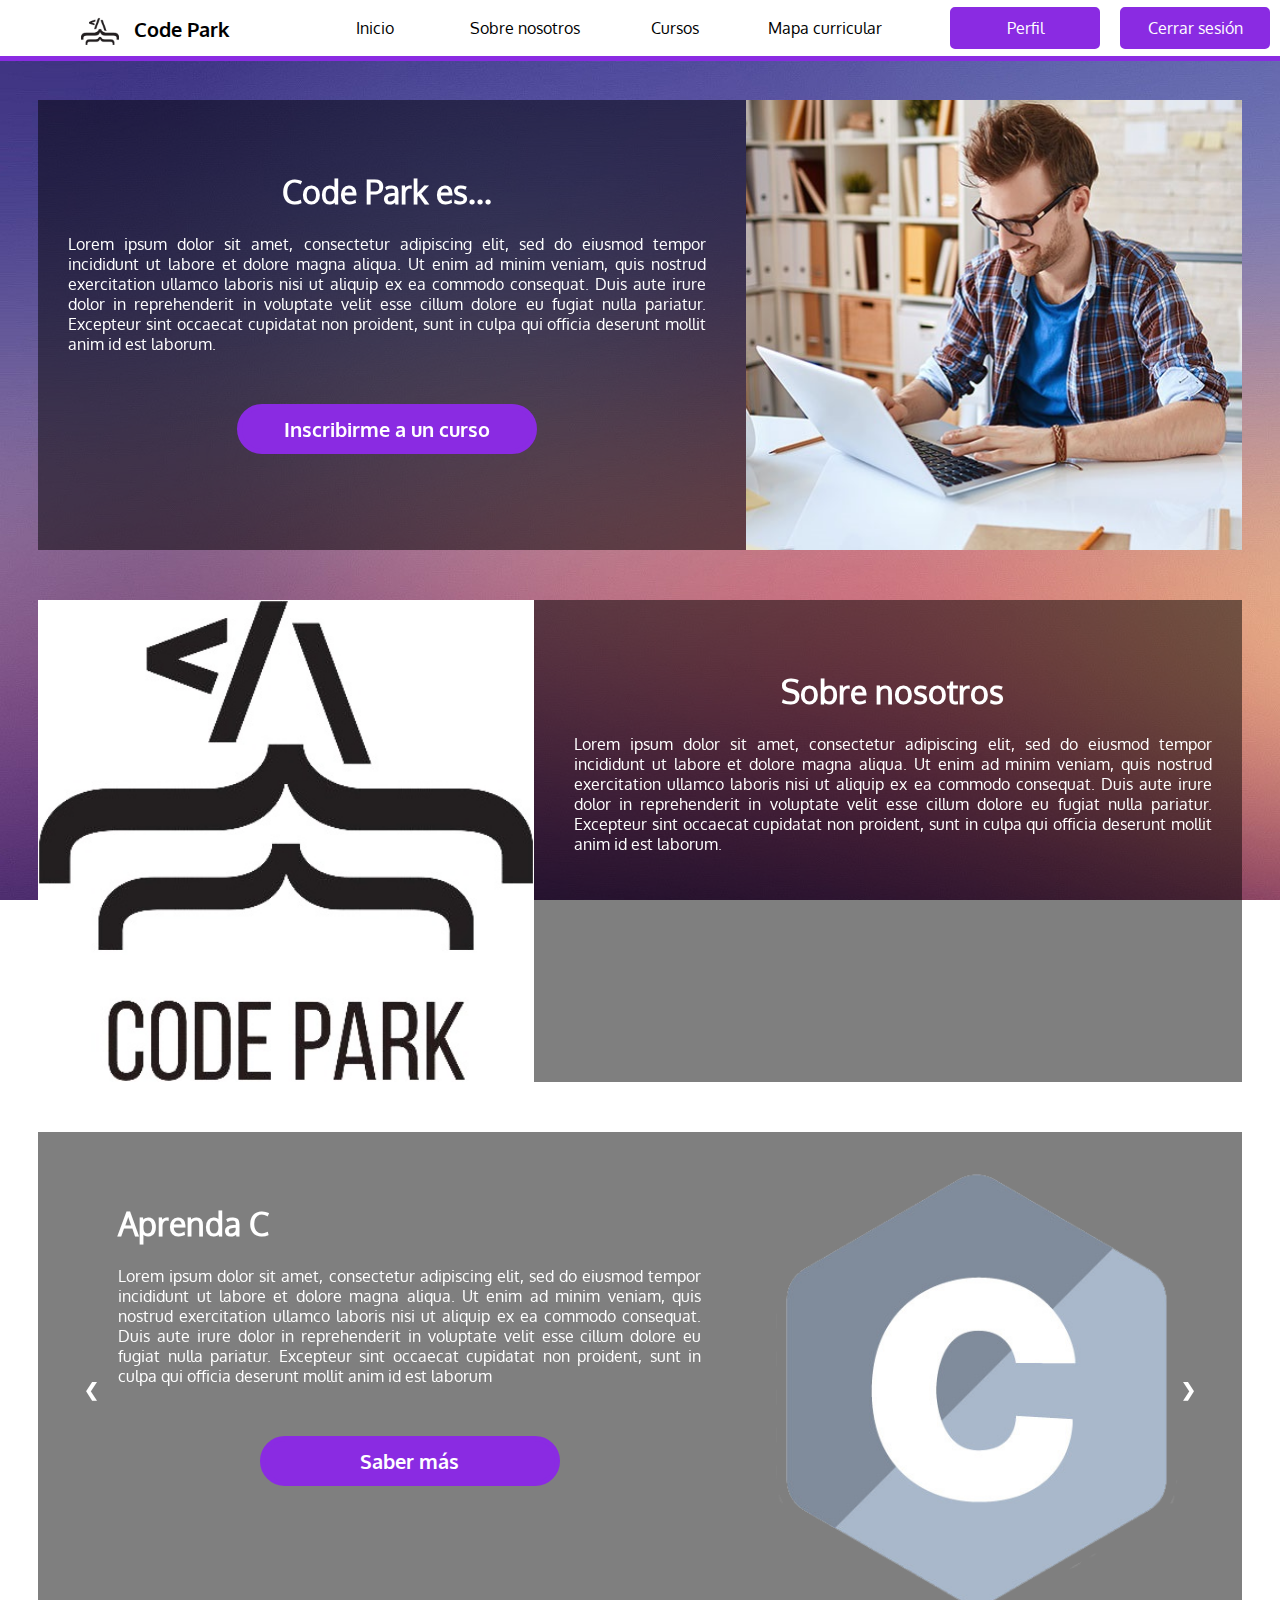
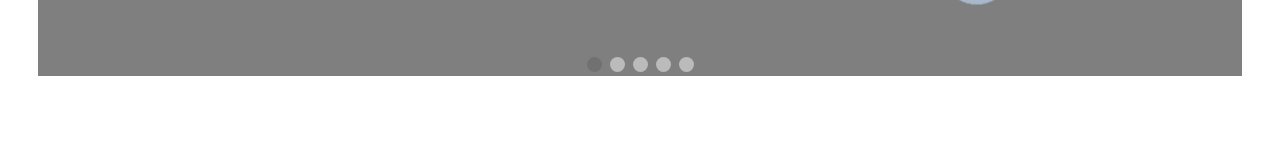
==== Loggeado.html @ 4e35cf75 "Add files via upload" ====
<!DOCTYPE html>
<html lang="en">

<head>
    <meta charset="UTF-8">
    <meta name="viewport" content="width=device-width, initial-scale=1.0">
    <title>Bienvenido a Code Park</title>
    <link rel="stylesheet" href="css/estilo.css">
    <link rel="shortcut icon" href="img/logo.png">
</head>

<body>
    <div id="bg"></div>
    <section id="barraSuperior">
        <ul class="nav-bar-list">
            <li class="nav-bar-list-large large">
                <a href="Loggeado.html">
                    <img src="img/logo.png" class="icon-logo"> Code Park
                </a>
            </li>
            <li class="nav-bar-list-item"><a href="#top">Inicio</a></li>
            <li class="nav-bar-list-item"><a href="#about">Sobre nosotros</a></li>
            <li class="nav-bar-list-item"><a href="#courses">Cursos</a></li>
            <li class="nav-bar-list-item"><a href="mapa_curricular.html">Mapa curricular</a></li>
            <li class="nav-bar-list-item-right"><a href="index.html">Cerrar sesi&oacute;n</a></li>
            <li class="nav-bar-list-item-right"><a href="perfil.html">Perfil</a></li>
        </ul>
    </section>

    <section id="banner" class="componente">
        <div class="row">
            <div class="info-container left-info">
                <h1 class="text-align-center">Code Park es...</h1>
                <p>
                    Lorem ipsum dolor sit amet, consectetur adipiscing elit, sed do eiusmod tempor incididunt ut labore et dolore magna aliqua. Ut enim ad minim veniam, quis nostrud exercitation ullamco laboris nisi ut aliquip ex ea commodo consequat. Duis aute irure dolor
                    in reprehenderit in voluptate velit esse cillum dolore eu fugiat nulla pariatur. Excepteur sint occaecat cupidatat non proident, sunt in culpa qui officia deserunt mollit anim id est laborum.
                </p>
                <div class="text-align-center bnt-container">
                    <a href="Confirmacion_Inscripcion.html"><button class="btn">Inscribirme a un curso</button></a>
                </div>
            </div>
            <div class="right-image">
                <img src="img/programmer.jpg" class="image">
            </div>
        </div>
    </section>

    <section id="about" class="componente">
        <div class="row">
            <div class="left-image">
                <img src="img/logo-with-name-bg-white.jpg" class="image">
            </div>
            <div class="info-container right-info">
                <h1 class="text-align-center">Sobre nosotros</h1>
                <p>
                    Lorem ipsum dolor sit amet, consectetur adipiscing elit, sed do eiusmod tempor incididunt ut labore et dolore magna aliqua. Ut enim ad minim veniam, quis nostrud exercitation ullamco laboris nisi ut aliquip ex ea commodo consequat. Duis aute irure dolor
                    in reprehenderit in voluptate velit esse cillum dolore eu fugiat nulla pariatur. Excepteur sint occaecat cupidatat non proident, sunt in culpa qui officia deserunt mollit anim id est laborum.
                </p>
            </div>
        </div>
    </section>

    <section id="courses" class="componente">
        <div class="slideshow-container">
            <div class="mySlides fade">
                <div class="row">
                    <div class="left-info info-container slider-info">
                        <h1>Aprenda C</h1>
                        <p>Lorem ipsum dolor sit amet, consectetur adipiscing elit, sed do eiusmod tempor incididunt ut labore et dolore magna aliqua. Ut enim ad minim veniam, quis nostrud exercitation ullamco laboris nisi ut aliquip ex ea commodo consequat.
                            Duis aute irure dolor in reprehenderit in voluptate velit esse cillum dolore eu fugiat nulla pariatur. Excepteur sint occaecat cupidatat non proident, sunt in culpa qui officia deserunt mollit anim id est laborum</p>
                        <div class="text-align-center bnt-container">
                            <a href="temarioC.html"><button class="btn">Saber m&aacute;s</button></a>
                        </div>
                    </div>
                    <div class="right-image slider-image">
                        <img src="img/Logo-C.png" class="image">
                    </div>
                </div>
            </div>

            <div class="mySlides fade">
                <div class="row">
                    <div class="left-info info-container slider-info">
                        <h1>Aprenda Python</h1>
                        <p>Lorem ipsum dolor sit amet, consectetur adipiscing elit, sed do eiusmod tempor incididunt ut labore et dolore magna aliqua. Ut enim ad minim veniam, quis nostrud exercitation ullamco laboris nisi ut aliquip ex ea commodo consequat.
                            Duis aute irure dolor in reprehenderit in voluptate velit esse cillum dolore eu fugiat nulla pariatur. Excepteur sint occaecat cupidatat non proident, sunt in culpa qui officia deserunt mollit anim id est laborum</p>
                        <div class="text-align-center bnt-container">
                            <a href="temarioPython.html"><button class="btn">Saber m&aacute;s</button></a>
                        </div>
                    </div>
                    <div class="right-image slider-image">
                        <img src="img/Logo-Python.png" class="image">
                    </div>
                </div>
            </div>

            <div class="mySlides fade">
                <div class="row">
                    <div class="left-info info-container slider-info">
                        <h1>Aprenda PHP</h1>
                        <p>Lorem ipsum dolor sit amet, consectetur adipiscing elit, sed do eiusmod tempor incididunt ut labore et dolore magna aliqua. Ut enim ad minim veniam, quis nostrud exercitation ullamco laboris nisi ut aliquip ex ea commodo consequat.
                            Duis aute irure dolor in reprehenderit in voluptate velit esse cillum dolore eu fugiat nulla pariatur. Excepteur sint occaecat cupidatat non proident, sunt in culpa qui officia deserunt mollit anim id est laborum</p>
                        <div class="text-align-center bnt-container">
                            <a href="temarioPHP.html"><button class="btn">Saber m&aacute;s</button></a>
                        </div>
                    </div>
                    <div class="right-image slider-image">
                        <img src="img/Logo-PHP.png" class="image">
                    </div>
                </div>
            </div>

            <div class="mySlides fade">
                <div class="row">
                    <div class="left-info info-container slider-info">
                        <h1>Aprenda Web</h1>
                        <p>Lorem ipsum dolor sit amet, consectetur adipiscing elit, sed do eiusmod tempor incididunt ut labore et dolore magna aliqua. Ut enim ad minim veniam, quis nostrud exercitation ullamco laboris nisi ut aliquip ex ea commodo consequat.
                            Duis aute irure dolor in reprehenderit in voluptate velit esse cillum dolore eu fugiat nulla pariatur. Excepteur sint occaecat cupidatat non proident, sunt in culpa qui officia deserunt mollit anim id est laborum</p>
                        <div class="text-align-center bnt-container">
                            <a href="temarioWeb.html"><button class="btn">Saber m&aacute;s</button></a>
                        </div>
                    </div>
                    <div class="right-image slider-image">
                        <img src="img/Logo-Web.png" class="image">
                    </div>
                </div>
            </div>

            <div class="mySlides fade">
                <div class="row">
                    <div class="left-info info-container slider-info">
                        <h1>Aprenda Java</h1>
                        <p>Lorem ipsum dolor sit amet, consectetur adipiscing elit, sed do eiusmod tempor incididunt ut labore et dolore magna aliqua. Ut enim ad minim veniam, quis nostrud exercitation ullamco laboris nisi ut aliquip ex ea commodo consequat.
                            Duis aute irure dolor in reprehenderit in voluptate velit esse cillum dolore eu fugiat nulla pariatur. Excepteur sint occaecat cupidatat non proident, sunt in culpa qui officia deserunt mollit anim id est laborum</p>
                        <div class="text-align-center bnt-container">
                            <a href="temarioJava.html"><button class="btn">Saber m&aacute;s</button></a>
                        </div>
                    </div>
                    <div class="right-image slider-image">
                        <img src="img/Logo-Java.png" class="image">
                    </div>
                </div>
            </div>
            <a class="prev" onclick="plusSlides(-1)">&#10094;</a>
            <a class="next" onclick="plusSlides(1)">&#10095;</a>
        </div>
        <br>

        <!-- The dots/circles -->
        <div style="text-align:center">
            <span class="dot" onclick="currentSlide(1)"></span>
            <span class="dot" onclick="currentSlide(2)"></span>
            <span class="dot" onclick="currentSlide(3)"></span>
            <span class="dot" onclick="currentSlide(4)"></span>
            <span class="dot" onclick="currentSlide(5)"></span>
        </div>
    </section>

    <footer>
        <p class="text-align-center">Sitio creado por alumnos de la Escuela Superior de C&oacute;mputo | Tecnolog&iacute;as para la Web | Grupo 2CV10 | Semestre 2021-1</p>
    </footer>
    <script src="js/carrusel.js"></script>
</body>

</html>
---- css/estilo.css ----
:root {
    --main-color: blueviolet;
    --sec-color: white;
    --footer-color: #313131;
}

@font-face {
    font-family: Oxygen;
    src: url("../fonts/Oxygen-Regular.ttf")
}

@font-face {
    font-family: Oxygen-bold;
    src: url("../fonts/Oxygen-Bold.ttf");
}

html {
    font-family: Oxygen;
    scroll-behavior: smooth;
}

footer {
    position: relative;
    width: 100%;
    margin-left: 0px;
    font-size: 15px;
    color: var(--sec-color);
}

p {
    text-align: justify;
}

.text-align-center {
    text-align: center;
}

#bg {
    background-image: url("../img/background.jpg");
    width: 100%;
    height: 100%;
    z-index: -999;
    position: fixed;
    top: 0;
    left: 0;
}


/*---------------------------------------
    BARRA SUPERIOR       
-----------------------------------------*/

#barraSuperior {
    z-index: 1;
    background-color: var(--sec-color);
    position: fixed;
    top: 0px;
    left: 0px;
    width: 100%;
    border-bottom-style: solid;
    border-width: 5px;
    border-color: var(--main-color);
}

.nav-bar-list {
    list-style-type: none;
    margin: 0;
    padding: 0;
}

.nav-bar-list-item,
.nav-bar-list-large {
    padding-top: 10px;
    padding-bottom: 10px;
    width: 150px;
    float: left;
    transition: 0.3s;
}

.nav-bar-list-item-right {
    margin-right: 10px;
    margin-left: 10px;
    padding-top: 7px;
    width: 150px;
    float: right;
    transition: 0.3s;
}

.large {
    font-family: Oxygen-bold;
    padding-top: 8px;
    padding-bottom: 0px;
    font-size: 20px;
    width: 300px;
}

.nav-bar-list-item a,
.nav-bar-list-large a {
    color: #000000;
    text-align: center;
    text-decoration: none;
    display: block;
    padding: 8px;
    transition: 0.3s;
}

.nav-bar-list-item-right a {
    color: var(--sec-color);
    text-align: center;
    text-decoration: none;
    display: block;
    border-style: solid;
    border-color: var(--main-color);
    background-color: var(--main-color);
    border-radius: 5px;
    padding: 8px;
    transition: 0.3s;
}

.nav-bar-list-item:hover {
    background-color: var(--main-color);
}

.nav-bar-list-item a:hover {
    color: var(--sec-color)
}

.nav-bar-list-item-right a:hover {
    color: var(--main-color);
    background-color: var(--sec-color);
    border-color: var(--main-color);
}

.icon-logo {
    margin-right: 10px;
    margin-left: 10px;
    height: 30px;
    vertical-align: middle;
}


/*-------------------------------------
    GRID
---------------------------------------*/

.row {
    display: grid;
    grid-template-columns: repeat(12, 1fr);
    grid-gap: 10px;
    grid-auto-rows: minmax(100px, auto);
}


/*------------------------------------------
    Banner
---------------------------------------------*/

.image {
    width: 100%;
    height: 100%;
}

.right-image {
    grid-column-start: 8;
    grid-column-end: 13;
}

.left-image {
    grid-column-start: 1;
    grid-column-end: 6;
}

.info-container {
    padding-top: 50px;
    padding-bottom: 50px;
    padding-left: 30px;
    padding-right: 30px;
    color: var(--sec-color);
}

.right-info {
    grid-column-start: 6;
    grid-column-end: 13;
}

.left-info {
    grid-column-start: 1;
    grid-column-end: 8;
}

.componente {
    background-color: rgba(0, 0, 0, 0.5);
    position: relative;
    margin-right: 30px;
    margin-left: 30px;
    margin-bottom: 50px;
}

#banner {
    margin-top: 100px;
}


/*------------------
    Temario
-------------------*/

.temario {
    margin: auto;
    width: 80%;
}

.link {
    color: var(--sec-color);
}


/*---------------------------------
    Btn
------------------------------------*/

.bnt-container {
    position: relative;
    margin-top: 50px;
}

.btn {
    font-size: 20px;
    font-family: Oxygen-bold;
    width: 300px;
    height: 50px;
    border-style: solid;
    border-color: var(--main-color);
    border-width: 5px;
    border-radius: 30px;
    color: var(--sec-color);
    background-color: var(--main-color);
    transition: 0.5s;
}

.btn:hover {
    border-style: solid;
    border-width: 5px;
    background-color: rgba(0, 0, 0, 0);
    color: var(--sec-color);
    border-color: var(--sec-color);
}


/*-----------------------------
    CARRUSEL
--------------------------------*/

* {
    box-sizing: border-box
}

.slider-info {
    padding-left: 50px;
}

.slider-image {
    margin-top: 30px;
}


/* Slideshow container */

.slideshow-container {
    max-width: 95%;
    position: relative;
    margin: auto;
}


/* Hide the images by default */

.mySlides {
    display: none;
}


/* Next & previous buttons */

.prev,
.next {
    cursor: pointer;
    position: absolute;
    top: 50%;
    width: auto;
    margin-top: -22px;
    padding: 16px;
    color: white;
    font-weight: bold;
    font-size: 18px;
    transition: 0.6s ease;
    border-radius: 0 3px 3px 0;
    user-select: none;
}


/* Position the "next button" to the right */

.next {
    right: 0;
    border-radius: 3px 0 0 3px;
}


/* On hover, add a black background color with a little bit see-through */

.prev:hover,
.next:hover {
    background-color: rgba(0, 0, 0, 0.8);
}


/* Caption text */

.text {
    color: #f2f2f2;
    font-size: 15px;
    padding: 8px 12px;
    position: absolute;
    bottom: 8px;
    width: 100%;
    text-align: center;
}


/* Number text (1/3 etc) */

.numbertext {
    color: #f2f2f2;
    font-size: 12px;
    padding: 8px 12px;
    position: absolute;
    top: 0;
}


/* The dots/bullets/indicators */

.dot {
    cursor: pointer;
    height: 15px;
    width: 15px;
    margin: 0 2px;
    background-color: #bbb;
    border-radius: 50%;
    display: inline-block;
    transition: background-color 0.6s ease;
}

.carrusel-active,
.dot:hover {
    background-color: #717171;
}


/* Fading animation */

.fade {
    -webkit-animation-name: fade;
    -webkit-animation-duration: 1.5s;
    animation-name: fade;
    animation-duration: 1.5s;
}

@-webkit-keyframes fade {
    from {
        opacity: .4
    }
    to {
        opacity: 1
    }
}

@keyframes fade {
    from {
        opacity: .4
    }
    to {
        opacity: 1
    }
}


/* ------------------------------
    Acordeones del temario
---------------------------------*/

.accordion {
    background-color: #eee;
    color: #444;
    cursor: pointer;
    padding: 18px;
    width: 100%;
    border: none;
    text-align: left;
    outline: none;
    font-size: 15px;
    transition: 0.4s;
}

.active,
.accordion:hover {
    background-color: #ccc;
}

.accordion:after {
    content: '\002B';
    color: #777;
    font-weight: bold;
    float: right;
    margin-left: 5px;
}

.active:after {
    content: "\2212";
}

.panel {
    padding: 0 18px;
    background-color: white;
    max-height: 0;
    overflow: hidden;
    transition: max-height 0.2s ease-out;
}


/*-----------------
    registro e inicio de sesion
*/

#login {
    position: relative;
    background: white;
    margin-top: 60px;
}

#crear {
    position: relative;
    background: white;
}
.crar{
    position: relative;
    top: 18px;
    margin-bottom: 50px;
    padding-top: 50px;
    padding-bottom: 50px;
    padding-left: 30px;
    padding-right: 30px;
    height: 770px;
}
.inicio {
    text-align: center;
    position: relative;
    bottom: 20px;
    font-size: 30px;
    font-family: Oxygen-Bold;
}

.form {
    position: relative;
    background: #FFFFFF;
    max-width: 350px;
    margin: 0 auto;
    padding: 20px;
    border-top-left-radius: 10px;
    border-top-right-radius: 10px;
    border-bottom-left-radius: 10px;
    border-bottom-right-radius: 10px;
    text-align: center;
}

.form .thumbnail {
    background: blueviolet;
    width: 150px;
    height: 150px;
    margin: 0 auto 30px;
    padding: 50px 30px;
    border-top-left-radius: 100%;
    border-top-right-radius: 100%;
    border-bottom-left-radius: 100%;
    border-bottom-right-radius: 100%;
    box-sizing: border-box;
}

.form .thumbnail img {
    display: block;
    width: 100%;
}

.form input {
    outline: 0;
    background: #f2f2f2;
    width: 100%;
    border: 0;
    margin: 0 0 15px;
    padding: 15px;
    border-top-left-radius: 3px;
    border-top-right-radius: 3px;
    border-bottom-left-radius: 3px;
    border-bottom-right-radius: 3px;
    box-sizing: border-box;
    font-size: 14px;
}

.form button {
    outline: 0;
    background: blueviolet;
    width: 100%;
    border: 0;
    padding: 15px;
    border-top-left-radius: 3px;
    border-top-right-radius: 3px;
    border-bottom-left-radius: 3px;
    border-bottom-right-radius: 3px;
    color: #FFFFFF;
    font-size: 14px;
    -webkit-transition: all 0.3 ease;
    transition: all 0.3 ease;
    cursor: pointer;
}

.form .message {
    margin: 15px 0 0;
    color: #b3b3b3;
    font-size: 12px;
}

.form .message a {
    color: blueviolet;
    text-decoration: none;
}
/*-----------------
    Mapa curricular
*/
.mapa{
    position: relative;
    left: 18%;
}
table.mapa {
    width: 900px;
    height: 800px;
  }
table.mapa td, table.mapa th {
    
    font-size: larger;
    border-radius: 10px;
    border: 5px solid white;
/*-----------------
   Certificados
*/
}
.r1,.r2,.r3{
    position:relative;
    width: 500px;
}
.r2{
    bottom: 650px;
    left: 32.5%;
}
.r3{
    bottom: 1240px;
    left: 65%;
}
#cert{
    position: relative;
    bottom: 20px;
    margin-bottom: 90px;
    padding-top: 80px;
    padding-bottom: 50px;
    padding-left: 30px;
    padding-right: 30px;
    height: 650px;
}
.c1,.c2,.c3{
    width: 400px;
    margin-top: 10px;
    margin-left: auto;
    margin-right: auto;
}
.desc{
    bottom: 40px;
    border-radius: 20px 20px 20px 20px;
}
#ini{
    position: relative;
    top: 60px;
    margin-bottom: 90px;
}
/* -------------------------------------------------------------------*/
.thumbnail2 {
    background: blueviolet;
    width: 150px;
    height: 150px;
    margin: 0 auto 20px;
    padding: 50px 30px;
    border-top-left-radius: 100%;
    border-top-right-radius: 100%;
    border-bottom-left-radius: 100%;
    border-bottom-right-radius: 100%;
    box-sizing: border-box;
}
.thumbnail2 img {
    display: block;
    width: 100%;
    position: relative;
    bottom: 20px;
}
/* -------------------------------------------------------------------*/
#Backg{
    position: relative;
    background: #FFFFFF;
    width: 70%;
    top: 70px;
    margin: 0 auto;
    padding: 20px;
    border-top-left-radius: 10px;
    border-top-right-radius: 10px;
    border-bottom-left-radius: 10px;
    border-bottom-right-radius: 10px;
    text-align: center;
}
.boton {
    outline: 0;
    background: blueviolet;
    width: 10%;
    border: 0;
    padding: 15px;
    border-top-left-radius: 3px;
    border-top-right-radius: 3px;
    border-bottom-left-radius: 3px;
    border-bottom-right-radius: 3px;
    color: #FFFFFF;
    font-size: 14px;
    -webkit-transition: all 0.3 ease;
    transition: all 0.3 ease;
    cursor: pointer;
}
/* -------------------------------------------------------------------*/
#c1{
    position: absolute;
    width: 45%;
    height: 45%;
    top: 70px;
    margin: 0 auto;
    padding-left: 30px;
    text-align: center;
}
#c2{
    position: absolute;
    right: 10px;
    height: 45%;
    top: 70px;
    width: 45%;
    padding-right: 30px;
    text-align: center;
}
#c3{
    position: absolute;
    top: 55%;
    width: 99%;
    padding-left: 30px;
    padding-right: 30px;
}
.encab{
    color: white;
    background: blueviolet;
    height: 10%;
    padding-right: 10px;
    padding-left: 10px;
    border-top-left-radius: 10px;
    border-top-right-radius: 10px;
}
.Inter{
    margin-top: 0px;
    position: relative;
    background: white;
    bottom: 16px;
    width: 100%;
    height: 90%;
    padding: 20px;
    border-bottom-left-radius: 10px;
    border-bottom-right-radius: 10px;
}
.rgt{
    position: relative;
    width: 70%;
    left: 30%;
    bottom: 130px;
    padding: 10px;
}
.lft{
    position: relative;
    width: 25%;
    top: 50px;
}
.log{
    background: blueviolet;
    position: relative;
    width: 150px;
    height: 150px;
    padding: 40px 10px;
    border-top-left-radius: 100%;
    border-top-right-radius: 100%;
    border-bottom-left-radius: 100%;
    border-bottom-right-radius: 100%;
    box-sizing: border-box;
}
#Tb{
    width: 70%;
    margin: 0 auto 20px;
    text-align: center;
    padding-left: 20px;
    top: 10px;
}
table {
    font-family: "Lucida Sans Unicode", "Lucida Grande", Sans-Serif;
    font-size: 12px;       
    width: 100%;
    text-align: center;    
    border-collapse: collapse;
}
th{
    font-size: 13px;     
    font-weight: normal;     
    padding: 8px;    
    background: blueviolet;    
    color: white; }

td{    
    padding: 8px;     
    background: #e8edff;     
    border-bottom: 1px solid #fff;
    color: blueviolet;    
    border-top: 1px solid transparent; }

tr:hover td{ 
    background: #d0dafd; 
    color: blueviolet; }
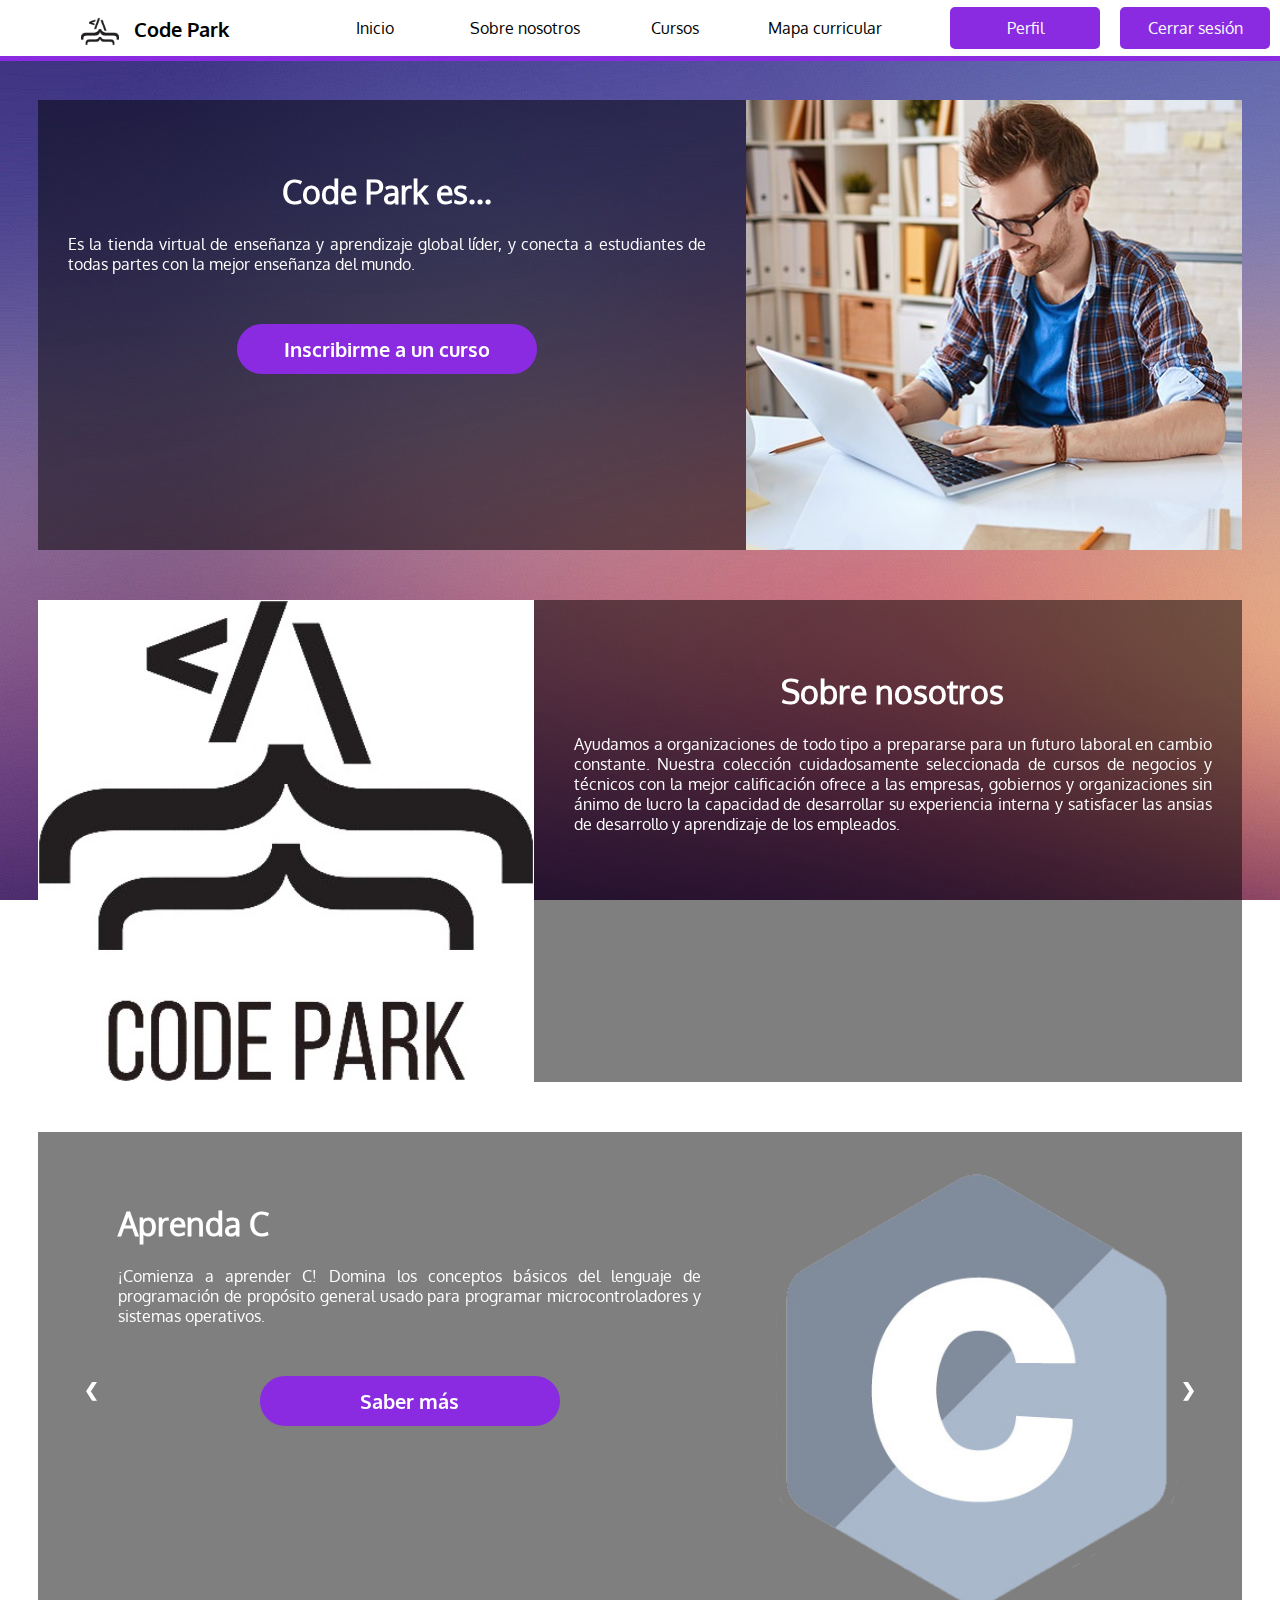
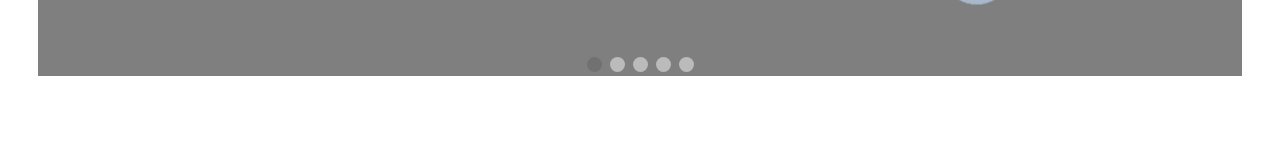
==== commit 3531536a: "Add files via upload" ====
--- a/Loggeado.html
+++ b/Loggeado.html
@@ -32,8 +32,7 @@
             <div class="info-container left-info">
                 <h1 class="text-align-center">Code Park es...</h1>
                 <p>
-                    Lorem ipsum dolor sit amet, consectetur adipiscing elit, sed do eiusmod tempor incididunt ut labore et dolore magna aliqua. Ut enim ad minim veniam, quis nostrud exercitation ullamco laboris nisi ut aliquip ex ea commodo consequat. Duis aute irure dolor
-                    in reprehenderit in voluptate velit esse cillum dolore eu fugiat nulla pariatur. Excepteur sint occaecat cupidatat non proident, sunt in culpa qui officia deserunt mollit anim id est laborum.
+                    Es la tienda virtual de enseñanza y aprendizaje global líder, y conecta a estudiantes de todas partes con la mejor enseñanza del mundo. 
                 </p>
                 <div class="text-align-center bnt-container">
                     <a href="Confirmacion_Inscripcion.html"><button class="btn">Inscribirme a un curso</button></a>
@@ -53,8 +52,7 @@
             <div class="info-container right-info">
                 <h1 class="text-align-center">Sobre nosotros</h1>
                 <p>
-                    Lorem ipsum dolor sit amet, consectetur adipiscing elit, sed do eiusmod tempor incididunt ut labore et dolore magna aliqua. Ut enim ad minim veniam, quis nostrud exercitation ullamco laboris nisi ut aliquip ex ea commodo consequat. Duis aute irure dolor
-                    in reprehenderit in voluptate velit esse cillum dolore eu fugiat nulla pariatur. Excepteur sint occaecat cupidatat non proident, sunt in culpa qui officia deserunt mollit anim id est laborum.
+                    Ayudamos a organizaciones de todo tipo a prepararse para un futuro laboral en cambio constante. Nuestra colección cuidadosamente seleccionada de cursos de negocios y técnicos con la mejor calificación ofrece a las empresas, gobiernos y organizaciones sin ánimo de lucro la capacidad de desarrollar su experiencia interna y satisfacer las ansias de desarrollo y aprendizaje de los empleados.
                 </p>
             </div>
         </div>
@@ -66,8 +64,7 @@
                 <div class="row">
                     <div class="left-info info-container slider-info">
                         <h1>Aprenda C</h1>
-                        <p>Lorem ipsum dolor sit amet, consectetur adipiscing elit, sed do eiusmod tempor incididunt ut labore et dolore magna aliqua. Ut enim ad minim veniam, quis nostrud exercitation ullamco laboris nisi ut aliquip ex ea commodo consequat.
-                            Duis aute irure dolor in reprehenderit in voluptate velit esse cillum dolore eu fugiat nulla pariatur. Excepteur sint occaecat cupidatat non proident, sunt in culpa qui officia deserunt mollit anim id est laborum</p>
+                        <p>¡Comienza a aprender C! Domina los conceptos básicos del lenguaje de programación de propósito general usado para programar microcontroladores y sistemas operativos.</p>
                         <div class="text-align-center bnt-container">
                             <a href="temarioC.html"><button class="btn">Saber m&aacute;s</button></a>
                         </div>
@@ -82,8 +79,7 @@
                 <div class="row">
                     <div class="left-info info-container slider-info">
                         <h1>Aprenda Python</h1>
-                        <p>Lorem ipsum dolor sit amet, consectetur adipiscing elit, sed do eiusmod tempor incididunt ut labore et dolore magna aliqua. Ut enim ad minim veniam, quis nostrud exercitation ullamco laboris nisi ut aliquip ex ea commodo consequat.
-                            Duis aute irure dolor in reprehenderit in voluptate velit esse cillum dolore eu fugiat nulla pariatur. Excepteur sint occaecat cupidatat non proident, sunt in culpa qui officia deserunt mollit anim id est laborum</p>
+                        <p>Toma cursos en línea gratis sobre el lenguaje python y desarrolla tus habilidades en programación. Cursos en línea a tu propio ritmo e introductorios están disponibles ahora mismo para ayudarte a aprender sobre este lenguaje</p>
                         <div class="text-align-center bnt-container">
                             <a href="temarioPython.html"><button class="btn">Saber m&aacute;s</button></a>
                         </div>
@@ -98,8 +94,7 @@
                 <div class="row">
                     <div class="left-info info-container slider-info">
                         <h1>Aprenda PHP</h1>
-                        <p>Lorem ipsum dolor sit amet, consectetur adipiscing elit, sed do eiusmod tempor incididunt ut labore et dolore magna aliqua. Ut enim ad minim veniam, quis nostrud exercitation ullamco laboris nisi ut aliquip ex ea commodo consequat.
-                            Duis aute irure dolor in reprehenderit in voluptate velit esse cillum dolore eu fugiat nulla pariatur. Excepteur sint occaecat cupidatat non proident, sunt in culpa qui officia deserunt mollit anim id est laborum</p>
+                        <p>PHP es un lenguaje de programación web del lado del servidor, presente en el 80% de sitios como Facebook y Wikipedia. Aprenderás lo esencial para comenzar con bases sólidas, conocerás sus partes más importantes e iniciarás tu primer proyecto con Composer.</p>
                         <div class="text-align-center bnt-container">
                             <a href="temarioPHP.html"><button class="btn">Saber m&aacute;s</button></a>
                         </div>
@@ -114,8 +109,7 @@
                 <div class="row">
                     <div class="left-info info-container slider-info">
                         <h1>Aprenda Web</h1>
-                        <p>Lorem ipsum dolor sit amet, consectetur adipiscing elit, sed do eiusmod tempor incididunt ut labore et dolore magna aliqua. Ut enim ad minim veniam, quis nostrud exercitation ullamco laboris nisi ut aliquip ex ea commodo consequat.
-                            Duis aute irure dolor in reprehenderit in voluptate velit esse cillum dolore eu fugiat nulla pariatur. Excepteur sint occaecat cupidatat non proident, sunt in culpa qui officia deserunt mollit anim id est laborum</p>
+                        <p>Es un programa completo para que aprendas a construir sitios web o tiendas virtuales de forma fácil y profesional 100% en línea. No importa si eres médico, ingeniero, secretaria, estudiante, mercadólogo, empleado, con nuestro método aprenderás a crear un sitio web profesional. No necesitas ser un experto, vamos desde lo básico hasta lo avanzado.</p>
                         <div class="text-align-center bnt-container">
                             <a href="temarioWeb.html"><button class="btn">Saber m&aacute;s</button></a>
                         </div>
@@ -130,8 +124,7 @@
                 <div class="row">
                     <div class="left-info info-container slider-info">
                         <h1>Aprenda Java</h1>
-                        <p>Lorem ipsum dolor sit amet, consectetur adipiscing elit, sed do eiusmod tempor incididunt ut labore et dolore magna aliqua. Ut enim ad minim veniam, quis nostrud exercitation ullamco laboris nisi ut aliquip ex ea commodo consequat.
-                            Duis aute irure dolor in reprehenderit in voluptate velit esse cillum dolore eu fugiat nulla pariatur. Excepteur sint occaecat cupidatat non proident, sunt in culpa qui officia deserunt mollit anim id est laborum</p>
+                        <p>Aprender a programar desde ahora es más fácil, aprovecha la oportunidad y la gran demanda laboral de este lenguaje de programación. La experiencia no es requerida, así que puedes disfrutar el proceso de aprender a programar desde cero con los cursos y certificaciones profesionales en línea</p>
                         <div class="text-align-center bnt-container">
                             <a href="temarioJava.html"><button class="btn">Saber m&aacute;s</button></a>
                         </div>
